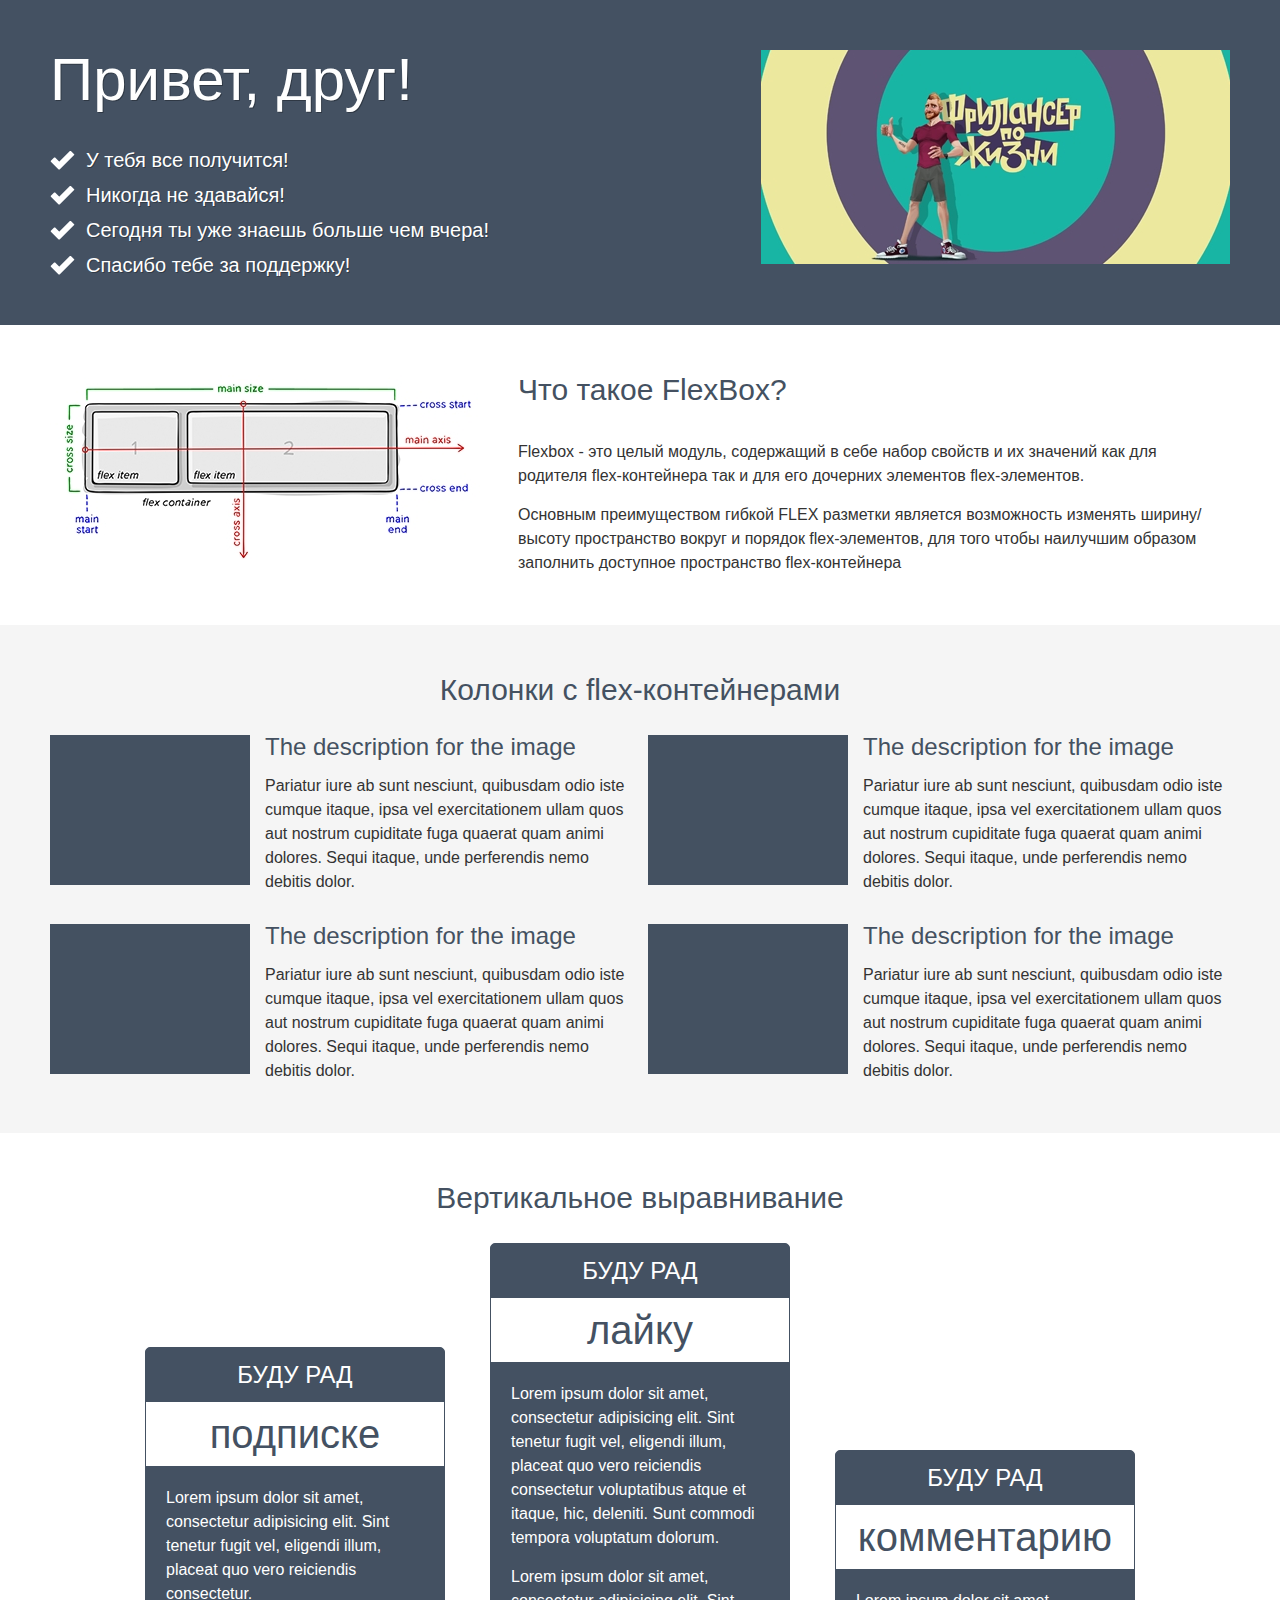
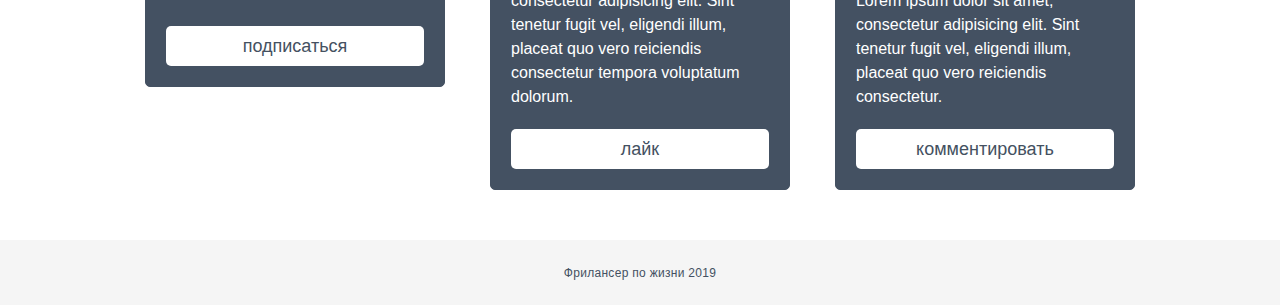
==== FREELANCER/flex/flex/index.html @ a0b1cb2e "flex" ====
<!-- Сообщаем браузеру как стоит обрабатывать эту страницу -->
<!DOCTYPE html>
<!-- Оболочка документа, указываем язык содержимого -->
<html lang="ru">
	<!-- Заголовок страницы, контейнер для других важных данных (не отображается) -->
	<head>
		<!-- Заголовок страницы в браузере -->
		<title>FLEXBOX</title>
		<!-- Адаптив -->
		<meta name="viewport" content="width=device-width, initial-scale=1.0, maximum-scale=1.0, user-scalable=0" />
		<!-- Подключаем CSS -->
		<link rel="stylesheet" href="css/style.css" />
		<!-- Кодировка страницы -->
		<meta charset="UTF-8">
	</head>
	<!-- Отображаемое тело страницы -->
	<body>
		<div class="wrapper">
			<div class="content">
				<div class="hi">
					<div class='container'>
						<div class="hi__row">
							<div class="hi__body">
								<div class="hi__title">Привет, друг!</div>
								<ul class="hi__list">
									<li>У тебя все получится!</li>
									<li>Никогда не здавайся!</li>
									<li>Сегодня ты уже знаешь больше чем вчера!</li>
									<li>Спасибо тебе за поддержку!</li>
								</ul>
							</div>
							<div class="hi__image">
								<img src="img/image.jpg" alt="">
							</div>
						</div>
					</div>
				</div>
				<div class="what">
					<div class='container'>
						<div class="what__row">
							<div class="what__image">
								<img src="img/image_2.jpg" alt="">
							</div>
							<div class="what__body">
								<div class="what__title title ">Что такое FlexBox?</div>
								<div class="what__text">
									<p>Flexbox - это целый модуль, содержащий в себе набор свойств и их значений как для родителя flex-контейнера так и для его дочерних элементов flex-элементов. </p>
									<p>Основным преимуществом гибкой FLEX разметки является возможность изменять ширину/высоту пространство вокруг и порядок flex-элементов, для того чтобы наилучшим образом заполнить доступное пространство flex-контейнера</p>
								</div>
							</div>
						</div>

					</div>
				</div>
				<div class="columns">
					<div class='container'>
						<div class="columns__title title">Колонки с flex-контейнерами</div>
						<div class="columns__row">
							<div class="columns__column">
								<div class="columns__item item">
									<div class="item__row">
										<div class="item__image"><img src="img/image_3.jpg" alt=""></div>
										<div class="item__body">
											<div class="item__title">The description for the image</div>
											<div class="item__text">Pariatur iure ab sunt nesciunt, quibusdam odio iste cumque itaque, ipsa vel exercitationem ullam quos aut nostrum cupiditate fuga quaerat quam animi dolores. Sequi itaque, unde perferendis nemo debitis dolor.</div>
										</div>
									</div>
								</div>
							</div>
							<div class="columns__column">
								<div class="columns__item item">
									<div class="item__row">
										<div class="item__image"><img src="img/image_3.jpg" alt=""></div>
										<div class="item__body">
											<div class="item__title">The description for the image</div>
											<div class="item__text">Pariatur iure ab sunt nesciunt, quibusdam odio iste cumque itaque, ipsa vel exercitationem ullam quos aut nostrum cupiditate fuga quaerat quam animi dolores. Sequi itaque, unde perferendis nemo debitis dolor.</div>
										</div>
									</div>
								</div>
							</div>
							<div class="columns__column">
								<div class="columns__item item">
									<div class="item__row">
										<div class="item__image"><img src="img/image_3.jpg" alt=""></div>
										<div class="item__body">
											<div class="item__title">The description for the image</div>
											<div class="item__text">Pariatur iure ab sunt nesciunt, quibusdam odio iste cumque itaque, ipsa vel exercitationem ullam quos aut nostrum cupiditate fuga quaerat quam animi dolores. Sequi itaque, unde perferendis nemo debitis dolor.</div>
										</div>
									</div>
								</div>
							</div>
							<div class="columns__column">
								<div class="columns__item item">
									<div class="item__row">
										<div class="item__image"><img src="img/image_3.jpg" alt=""></div>
										<div class="item__body">
											<div class="item__title">The description for the image</div>
											<div class="item__text">Pariatur iure ab sunt nesciunt, quibusdam odio iste cumque itaque, ipsa vel exercitationem ullam quos aut nostrum cupiditate fuga quaerat quam animi dolores. Sequi itaque, unde perferendis nemo debitis dolor.</div>
										</div>
									</div>
								</div>
							</div>
						</div>
					</div>
				</div>
				<div class="vertical">
					<div class='container'>
						<div class="vertical__title title">Вертикальное выравнивание</div>
						<div class="vertical__body">
							<div class="vertical__row">
								<div class="vertical__column vertical__column_1">
									<div class="vertical__item">
										<div class="vertical__subtitle">буду рад</div>
										<div class="vertical__label">подписке</div>
										<div class="vertical__text">Lorem ipsum dolor sit amet, consectetur adipisicing elit. Sint tenetur fugit vel, eligendi illum, placeat quo vero reiciendis consectetur.</div>
										<a href="" class="vertical__btn">подписаться</a>
									</div>
								</div>
								<div class="vertical__column vertical__column_2">
									<div class="vertical__item">
										<div class="vertical__subtitle">буду рад</div>
										<div class="vertical__label">лайку</div>
										<div class="vertical__text">
											<p>Lorem ipsum dolor sit amet, consectetur adipisicing elit. Sint tenetur fugit vel, eligendi illum, placeat quo vero reiciendis consectetur voluptatibus atque et itaque, hic, deleniti. Sunt commodi tempora voluptatum dolorum.</p>
											<p>Lorem ipsum dolor sit amet, consectetur adipisicing elit. Sint tenetur fugit vel, eligendi illum, placeat quo vero reiciendis consectetur tempora voluptatum dolorum.</p>
										</div>
										<a href="" class="vertical__btn">лайк</a>
									</div>
								</div>
								<div class="vertical__column vertical__column_3">
									<div class="vertical__item">
										<div class="vertical__subtitle">буду рад</div>
										<div class="vertical__label">комментарию</div>
										<div class="vertical__text">Lorem ipsum dolor sit amet, consectetur adipisicing elit. Sint tenetur fugit vel, eligendi illum, placeat quo vero reiciendis consectetur.</div>
										<a href="" class="vertical__btn">комментировать</a>
									</div>
								</div>
							</div>
						</div>

					</div>
				</div>
			</div>
			<footer class="footer">
				<div class='container'>
					<div class="footer__row">
						<div class="footer__text">Фрилансер по жизни 2019</div>
					</div>
				</div>
			</footer>
		</div>
	</body>
</html>
---- FREELANCER/flex/flex/css/style.css ----
/*Обнуление*/
*{padding:0;margin:0;border:0;}
*,*:before,*:after{-moz-box-sizing:border-box;-webkit-box-sizing:border-box;box-sizing:border-box;}
:focus,:active{outline:none;}
a:focus,a:active{outline:none;}
nav,footer,header,aside{display:block;}
html,body{height:100%;width:100%;font-size:100%;line-height:1;font-size:14px;-ms-text-size-adjust:100%;-moz-text-size-adjust:100%;-webkit-text-size-adjust:100%;}
input,button,textarea{font-family:inherit;}
input::-ms-clear{display:none;}
button{cursor:pointer;}
button::-moz-focus-inner{padding:0;border:0;}
a,a:visited{text-decoration:none;}
a:hover{text-decoration:none;}
ul li{list-style:none;}
img{vertical-align:top;}
h1,h2,h3,h4,h5,h6{font-size:inherit;font-weight:inherit;}
/*--------------------*/

body{
	font-family: Arial, "Helvetica Neue", Helvetica, sans-serif;
}

.wrapper {
	min-height: 100%;
	overflow: hidden;

	display: flex;
	flex-direction: column;
}

.container{
	max-width: 1180px;
	margin: 0px auto;
}

.content {
	flex: 1 1 auto;
}


.hi {
	padding: 50px 0;
	background-color: #445162;
}
.hi__row {
	display: flex;
	justify-content: space-between;
}
.hi__body {
	color: #ffffff;
	padding: 0px 20px 0px 0px;
}
.hi__title {
	margin: 0px 0px 40px 0px;
	text-shadow: 1px 1px 0 rgba(0, 0, 0, 0.3);
	font-size: 60px;
}
.hi__list {}

.hi__list li{
	text-shadow: 1px 1px 0 rgba(0, 0, 0, 0.3);
	margin: 0px 0px 15px 0px;
	padding: 0px 0px 0px 36px;
	background: url('../img/icons/icon.png') 0 1px no-repeat;
	font-size: 20px;
}
.hi__list li:last-child{margin: 0;}

.hi__image {}

.title {
	color: #445161;
	font-size: 30px;
}

.what {
	padding: 50px 0;
}
.what__row {
	display: flex;
}
.what__image {
	flex: 0 0 430px;
}
.what__body {
	flex: 1 1 auto;
	padding: 0px 0px 0px 38px;
}
.what__title {
	margin: 0px 0px 35px 0px;
}
.what__text {
	font-size: 16px;
	color: #333;
	line-height: 24px;
}
.what__text p{
	margin: 0px 0px 15px 0px;
}
.what__text p:last-child{
	margin: 0;
}

.columns {
	background-color: #f5f5f5;
	padding: 50px 0 20px 0;
}
.columns__title {
	text-align: center;
	margin: 0px 0px 30px 0px;
}
.columns__row {
	display: flex;
	flex-wrap: wrap;
	margin: 0px -8px;
}
.columns__column {
	flex: 0 1 50%;
	padding: 0px 8px;
	margin: 0px 0px 30px 0px;
}
.columns__item {

}

.item {}
.item__row {
	display: flex;
}
.item__image {
	flex: 0 0 200px;
}
.item__body {
	padding: 0px 0px 0px 15px;
	flex: 1 1 auto;
}
.item__title {
	color: #445161;
	font-size: 24px;
	margin: 0px 0px 15px 0px;
}
.item__text {
	color: #333333;
	font-size: 16px;
	line-height: 24px;
}


.vertical {
	padding: 50px 0;
}
.vertical__title {
	text-align: center;
	margin: 0px 0px 30px 0px;
}

.vertical__body {
	max-width: 990px;
	margin: 0px auto;
}
.vertical__row {
	display: flex;
	margin: 0px -22.5px;
}

.vertical__column {
	padding: 0px 22.5px;
	flex: 0 1 33.333%;
	display: flex;
}

.vertical__column_1{
	align-self: center;
}
.vertical__column_2{
	
}
.vertical__column_3{
	align-self: flex-end;
}

.vertical__item {
	background-color: #445162;
	border-radius: 5px;
	color: #fff;
	border: 1px solid #445162;
	display: flex;
	flex-direction: column;
	padding: 0px 0px 20px 0px;
}
.vertical__subtitle {
	text-align: center;
	padding: 15px 0;
	font-size: 24px;
	text-transform: uppercase;
}
.vertical__label {
	text-align: center;
	background-color: #fff;
	padding: 12px 0;
	color: #445162;
	font-size: 40px;
}
.vertical__text {
	padding: 20px;
	font-size: 16px;
	line-height: 24px;
	flex: 1 1 auto;
}
.vertical__text p{
	margin: 0px 0px 15px 0px;
}
.vertical__text p:last-child{
	margin: 0;
}

.vertical__btn {
	display: block;
	margin: 0px 20px;
	text-align: center;
	line-height: 40px;
	background-color: #fff;
	border-radius: 5px;
	color: #445161;
	font-size: 18px;
}


.footer {
	background-color: #f5f5f5;
}
.footer__row {
	display: flex;
	height: 65px;
	justify-content: center;
	align-items: center;
}
.footer__text {
	color: #445162;
	font-size: 12px;
	letter-spacing: 0.3px; 
}
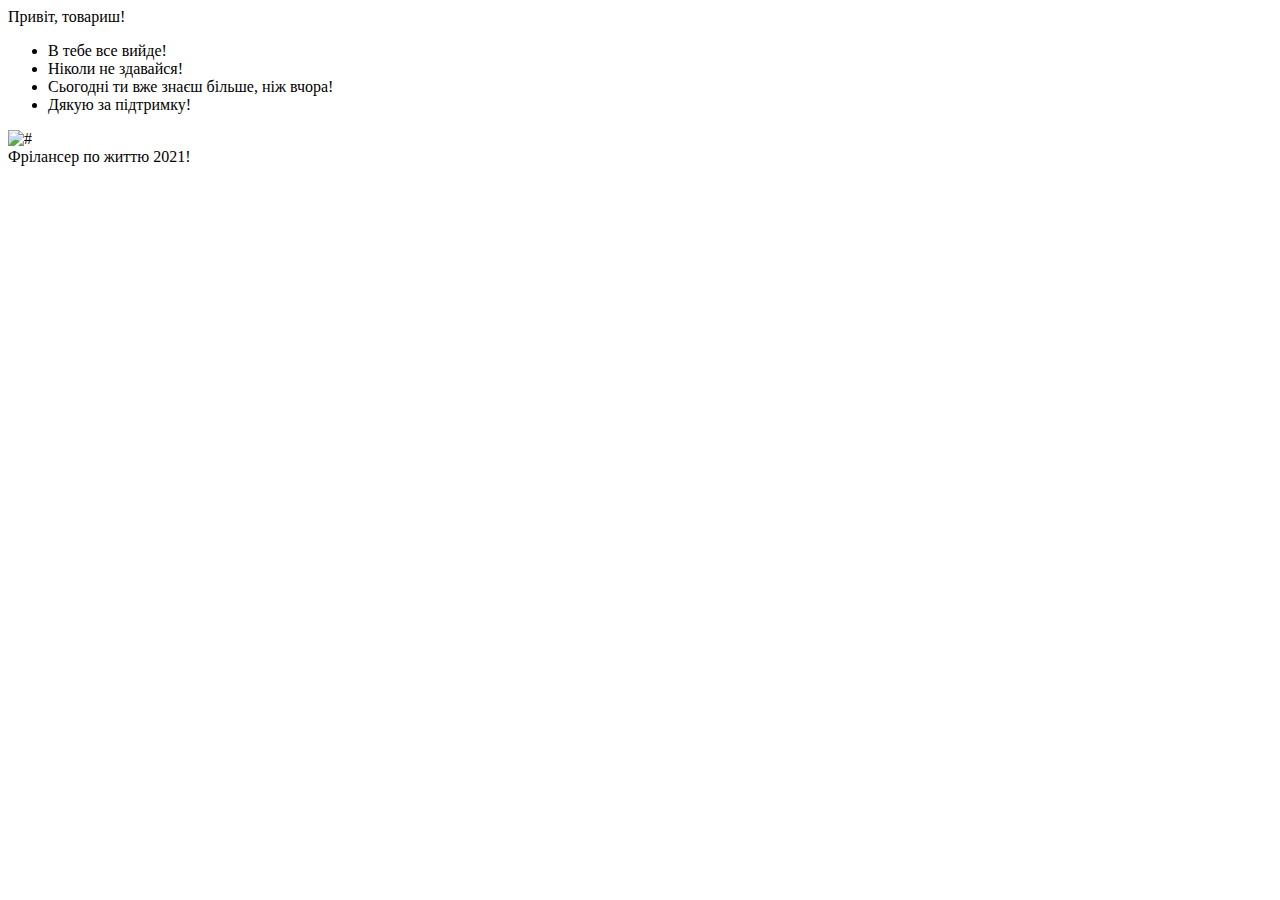
==== commit c6dd117e: "flex2" ====
--- a/FREELANCER/flex/flex/index.html
+++ b/FREELANCER/flex/flex/index.html
@@ -1,153 +1,45 @@
-<!-- Сообщаем браузеру как стоит обрабатывать эту страницу -->
 <!DOCTYPE html>
-<!-- Оболочка документа, указываем язык содержимого -->
-<html lang="ru">
-	<!-- Заголовок страницы, контейнер для других важных данных (не отображается) -->
-	<head>
-		<!-- Заголовок страницы в браузере -->
-		<title>FLEXBOX</title>
-		<!-- Адаптив -->
-		<meta name="viewport" content="width=device-width, initial-scale=1.0, maximum-scale=1.0, user-scalable=0" />
-		<!-- Подключаем CSS -->
-		<link rel="stylesheet" href="css/style.css" />
-		<!-- Кодировка страницы -->
-		<meta charset="UTF-8">
-	</head>
-	<!-- Отображаемое тело страницы -->
-	<body>
-		<div class="wrapper">
-			<div class="content">
-				<div class="hi">
-					<div class='container'>
-						<div class="hi__row">
-							<div class="hi__body">
-								<div class="hi__title">Привет, друг!</div>
-								<ul class="hi__list">
-									<li>У тебя все получится!</li>
-									<li>Никогда не здавайся!</li>
-									<li>Сегодня ты уже знаешь больше чем вчера!</li>
-									<li>Спасибо тебе за поддержку!</li>
-								</ul>
-							</div>
-							<div class="hi__image">
-								<img src="img/image.jpg" alt="">
-							</div>
+<html lang="en">
+
+<head>
+	<meta charset="UTF-8">
+	<meta http-equiv="X-UA-Compatible" content="IE=edge">
+	<meta name="viewport" content="width=device-width, initial-scale=1.0">
+	<title>FLEXBOX</title>
+</head>
+
+<body>
+	<div class="wrapper">
+		<div class="content">
+			<div class="hi">
+				<div class="conteiner">
+					<div class="hi__row">
+						<div class="hi__body">
+							<div class="hi__title">Привіт, товариш!</div>
+							<ul class="hi__list">
+								<li>В тебе все вийде!</li>
+								<li>Ніколи не здавайся!</li>
+								<li>Сьогодні ти вже знаєш більше, ніж вчора!</li>
+								<li>Дякую за підтримку!</li>
+							</ul>
 						</div>
 					</div>
-				</div>
-				<div class="what">
-					<div class='container'>
-						<div class="what__row">
-							<div class="what__image">
-								<img src="img/image_2.jpg" alt="">
-							</div>
-							<div class="what__body">
-								<div class="what__title title ">Что такое FlexBox?</div>
-								<div class="what__text">
-									<p>Flexbox - это целый модуль, содержащий в себе набор свойств и их значений как для родителя flex-контейнера так и для его дочерних элементов flex-элементов. </p>
-									<p>Основным преимуществом гибкой FLEX разметки является возможность изменять ширину/высоту пространство вокруг и порядок flex-элементов, для того чтобы наилучшим образом заполнить доступное пространство flex-контейнера</p>
-								</div>
-							</div>
-						</div>
-
-					</div>
-				</div>
-				<div class="columns">
-					<div class='container'>
-						<div class="columns__title title">Колонки с flex-контейнерами</div>
-						<div class="columns__row">
-							<div class="columns__column">
-								<div class="columns__item item">
-									<div class="item__row">
-										<div class="item__image"><img src="img/image_3.jpg" alt=""></div>
-										<div class="item__body">
-											<div class="item__title">The description for the image</div>
-											<div class="item__text">Pariatur iure ab sunt nesciunt, quibusdam odio iste cumque itaque, ipsa vel exercitationem ullam quos aut nostrum cupiditate fuga quaerat quam animi dolores. Sequi itaque, unde perferendis nemo debitis dolor.</div>
-										</div>
-									</div>
-								</div>
-							</div>
-							<div class="columns__column">
-								<div class="columns__item item">
-									<div class="item__row">
-										<div class="item__image"><img src="img/image_3.jpg" alt=""></div>
-										<div class="item__body">
-											<div class="item__title">The description for the image</div>
-											<div class="item__text">Pariatur iure ab sunt nesciunt, quibusdam odio iste cumque itaque, ipsa vel exercitationem ullam quos aut nostrum cupiditate fuga quaerat quam animi dolores. Sequi itaque, unde perferendis nemo debitis dolor.</div>
-										</div>
-									</div>
-								</div>
-							</div>
-							<div class="columns__column">
-								<div class="columns__item item">
-									<div class="item__row">
-										<div class="item__image"><img src="img/image_3.jpg" alt=""></div>
-										<div class="item__body">
-											<div class="item__title">The description for the image</div>
-											<div class="item__text">Pariatur iure ab sunt nesciunt, quibusdam odio iste cumque itaque, ipsa vel exercitationem ullam quos aut nostrum cupiditate fuga quaerat quam animi dolores. Sequi itaque, unde perferendis nemo debitis dolor.</div>
-										</div>
-									</div>
-								</div>
-							</div>
-							<div class="columns__column">
-								<div class="columns__item item">
-									<div class="item__row">
-										<div class="item__image"><img src="img/image_3.jpg" alt=""></div>
-										<div class="item__body">
-											<div class="item__title">The description for the image</div>
-											<div class="item__text">Pariatur iure ab sunt nesciunt, quibusdam odio iste cumque itaque, ipsa vel exercitationem ullam quos aut nostrum cupiditate fuga quaerat quam animi dolores. Sequi itaque, unde perferendis nemo debitis dolor.</div>
-										</div>
-									</div>
-								</div>
-							</div>
-						</div>
-					</div>
-				</div>
-				<div class="vertical">
-					<div class='container'>
-						<div class="vertical__title title">Вертикальное выравнивание</div>
-						<div class="vertical__body">
-							<div class="vertical__row">
-								<div class="vertical__column vertical__column_1">
-									<div class="vertical__item">
-										<div class="vertical__subtitle">буду рад</div>
-										<div class="vertical__label">подписке</div>
-										<div class="vertical__text">Lorem ipsum dolor sit amet, consectetur adipisicing elit. Sint tenetur fugit vel, eligendi illum, placeat quo vero reiciendis consectetur.</div>
-										<a href="" class="vertical__btn">подписаться</a>
-									</div>
-								</div>
-								<div class="vertical__column vertical__column_2">
-									<div class="vertical__item">
-										<div class="vertical__subtitle">буду рад</div>
-										<div class="vertical__label">лайку</div>
-										<div class="vertical__text">
-											<p>Lorem ipsum dolor sit amet, consectetur adipisicing elit. Sint tenetur fugit vel, eligendi illum, placeat quo vero reiciendis consectetur voluptatibus atque et itaque, hic, deleniti. Sunt commodi tempora voluptatum dolorum.</p>
-											<p>Lorem ipsum dolor sit amet, consectetur adipisicing elit. Sint tenetur fugit vel, eligendi illum, placeat quo vero reiciendis consectetur tempora voluptatum dolorum.</p>
-										</div>
-										<a href="" class="vertical__btn">лайк</a>
-									</div>
-								</div>
-								<div class="vertical__column vertical__column_3">
-									<div class="vertical__item">
-										<div class="vertical__subtitle">буду рад</div>
-										<div class="vertical__label">комментарию</div>
-										<div class="vertical__text">Lorem ipsum dolor sit amet, consectetur adipisicing elit. Sint tenetur fugit vel, eligendi illum, placeat quo vero reiciendis consectetur.</div>
-										<a href="" class="vertical__btn">комментировать</a>
-									</div>
-								</div>
-							</div>
-						</div>
-
+					<div class="hi__image">
+						<img src="/flex/img/image.jpg" alt="#" srcset="">
 					</div>
 				</div>
 			</div>
-			<footer class="footer">
-				<div class='container'>
-					<div class="footer__row">
-						<div class="footer__text">Фрилансер по жизни 2019</div>
+		</div>
+		<footer class="footer">
+			<div class="container">
+				<div class="footer__row">
+					<div class="footer__text">
+						Фрілансер по життю 2021!
 					</div>
 				</div>
-			</footer>
-		</div>
-	</body>
+			</div>
+		</footer>
+	</div>
+</body>
+
 </html>